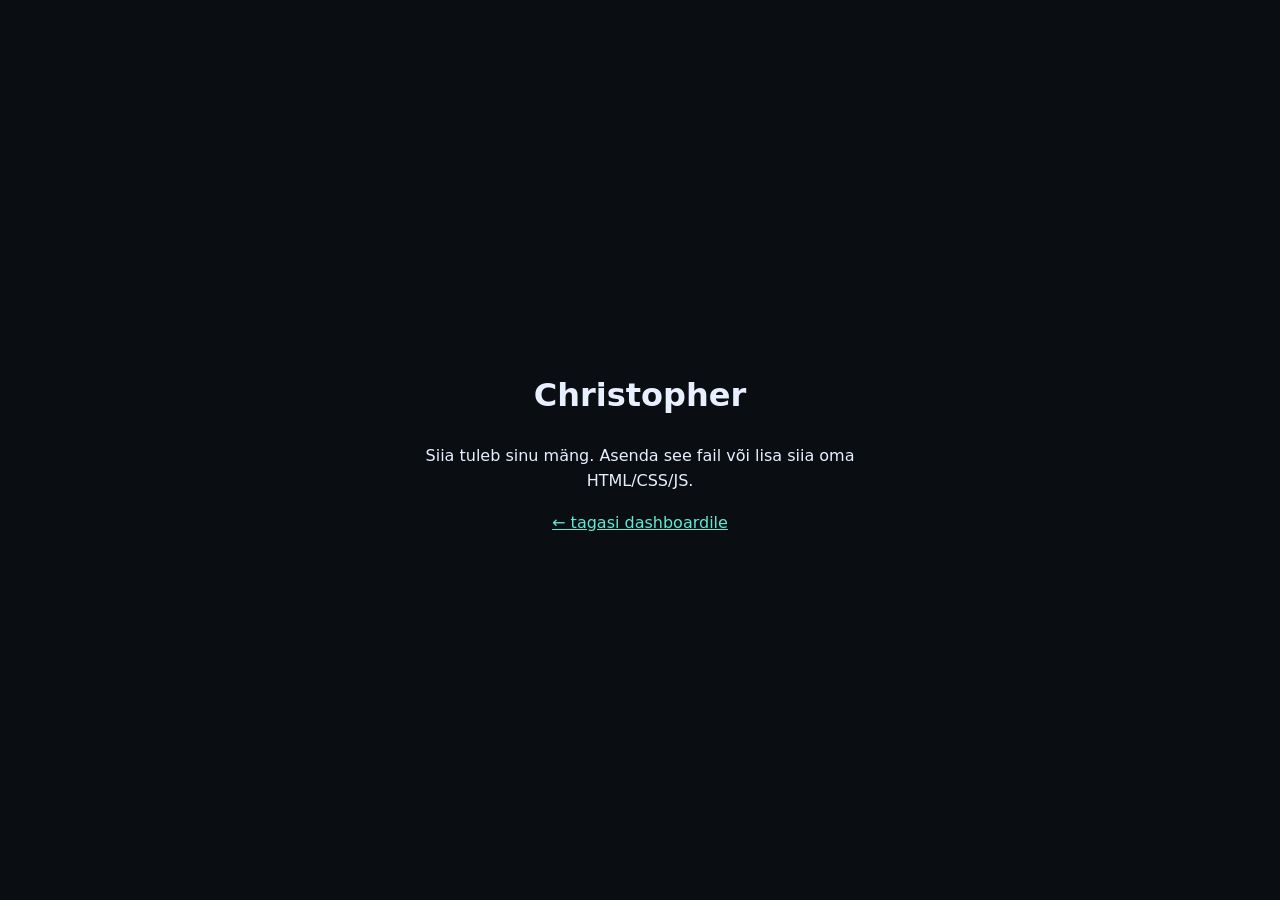
==== games/christopher/index.html @ 742f14b2 "first commit" ====
<!DOCTYPE html>
<html lang="et">
<head>
  <meta charset="UTF-8" />
  <meta name="viewport" content="width=device-width, initial-scale=1" />
  <title>Christopher — mäng</title>
  <style>
    * { box-sizing: border-box; }
    body { margin: 0; min-height: 100vh; font-family: system-ui, sans-serif; background: #0a0e12; color: #e8f0ff; display: grid; place-items: center; padding: 1.5rem; }
    a { color: #5eead4; }
    .box { text-align: center; max-width: 28rem; line-height: 1.6; }
  </style>
</head>
<body>
  <div class="box">
    <h1>Christopher</h1>
    <p>Siia tuleb sinu mäng. Asenda see fail või lisa siia oma HTML/CSS/JS.</p>
    <p><a href="../../index.html">← tagasi dashboardile</a></p>
  </div>
</body>
</html>
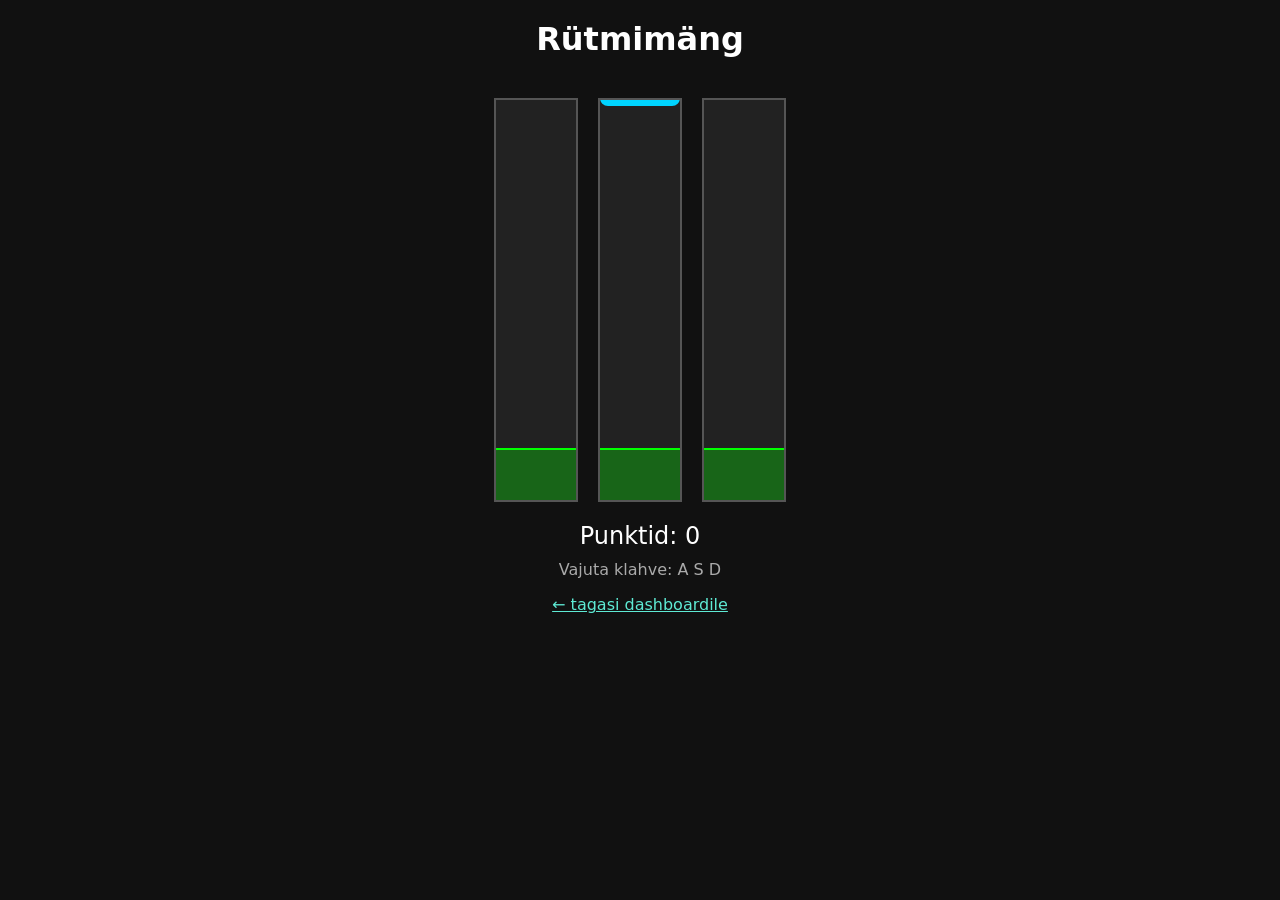
==== commit b72e3c7e: "Revamp 'Christopher' game: updated HTML structure, styles, and added game logic for a rhythm-based g" ====
--- a/games/christopher/index.html
+++ b/games/christopher/index.html
@@ -1,21 +1,162 @@
 <!DOCTYPE html>
 <html lang="et">
 <head>
-  <meta charset="UTF-8" />
-  <meta name="viewport" content="width=device-width, initial-scale=1" />
-  <title>Christopher — mäng</title>
-  <style>
-    * { box-sizing: border-box; }
-    body { margin: 0; min-height: 100vh; font-family: system-ui, sans-serif; background: #0a0e12; color: #e8f0ff; display: grid; place-items: center; padding: 1.5rem; }
-    a { color: #5eead4; }
-    .box { text-align: center; max-width: 28rem; line-height: 1.6; }
-  </style>
+<meta charset="UTF-8">
+<meta name="viewport" content="width=device-width, initial-scale=1.0">
+<title>Christopher — rütmimäng</title>
+<style>
+body {
+  margin: 0;
+  background: #111;
+  color: white;
+  font-family: system-ui, Arial, sans-serif;
+  text-align: center;
+}
+
+h1 {
+  margin-top: 20px;
+}
+
+#game {
+  display: flex;
+  justify-content: center;
+  gap: 20px;
+  margin-top: 40px;
+}
+
+.lane {
+  width: 80px;
+  height: 400px;
+  background: #222;
+  border: 2px solid #555;
+  position: relative;
+  overflow: hidden;
+}
+
+.note {
+  width: 100%;
+  height: 30px;
+  background: #00d4ff;
+  position: absolute;
+  top: -40px;
+  border-radius: 8px;
+}
+
+.hit-zone {
+  position: absolute;
+  bottom: 0;
+  width: 100%;
+  height: 50px;
+  background: rgba(0, 255, 0, 0.3);
+  border-top: 2px solid lime;
+}
+
+#score {
+  margin-top: 20px;
+  font-size: 24px;
+}
+
+#controls {
+  margin-top: 10px;
+  color: #aaa;
+}
+
+.back {
+  margin-top: 1rem;
+}
+
+.back a {
+  color: #5eead4;
+}
+</style>
 </head>
 <body>
-  <div class="box">
-    <h1>Christopher</h1>
-    <p>Siia tuleb sinu mäng. Asenda see fail või lisa siia oma HTML/CSS/JS.</p>
-    <p><a href="../../index.html">← tagasi dashboardile</a></p>
+
+<h1>Rütmimäng</h1>
+
+<div id="game">
+  <div class="lane" data-key="a">
+    <div class="hit-zone"></div>
   </div>
+
+  <div class="lane" data-key="s">
+    <div class="hit-zone"></div>
+  </div>
+
+  <div class="lane" data-key="d">
+    <div class="hit-zone"></div>
+  </div>
+</div>
+
+<div id="score">Punktid: 0</div>
+<div id="controls">Vajuta klahve: A S D</div>
+
+<p class="back"><a href="../../index.html">← tagasi dashboardile</a></p>
+
+<script>
+const lanes = document.querySelectorAll(".lane");
+const scoreText = document.getElementById("score");
+
+let score = 0;
+const notes = [];
+
+function createNote() {
+  const laneIndex = Math.floor(Math.random() * lanes.length);
+  const lane = lanes[laneIndex];
+
+  const note = document.createElement("div");
+  note.classList.add("note");
+  note.style.top = "-40px";
+
+  lane.appendChild(note);
+
+  notes.push({
+    element: note,
+    lane: lane,
+    y: -40
+  });
+}
+
+function updateNotes() {
+  for (let i = notes.length - 1; i >= 0; i--) {
+    const note = notes[i];
+    note.y += 4;
+    note.element.style.top = note.y + "px";
+
+    if (note.y > 400) {
+      note.element.remove();
+      notes.splice(i, 1);
+    }
+  }
+}
+
+function checkHit(key) {
+  for (let i = notes.length - 1; i >= 0; i--) {
+    const note = notes[i];
+    const laneKey = note.lane.dataset.key;
+
+    if (laneKey === key && note.y > 320 && note.y < 380) {
+      score++;
+      scoreText.textContent = "Punktid: " + score;
+      note.element.remove();
+      notes.splice(i, 1);
+    }
+  }
+}
+
+document.addEventListener("keydown", e => {
+  checkHit(e.key.toLowerCase());
+});
+
+setInterval(createNote, 1000);
+
+function gameLoop() {
+  updateNotes();
+  requestAnimationFrame(gameLoop);
+}
+
+gameLoop();
+</script>
+
 </body>
-</html>+</html>
